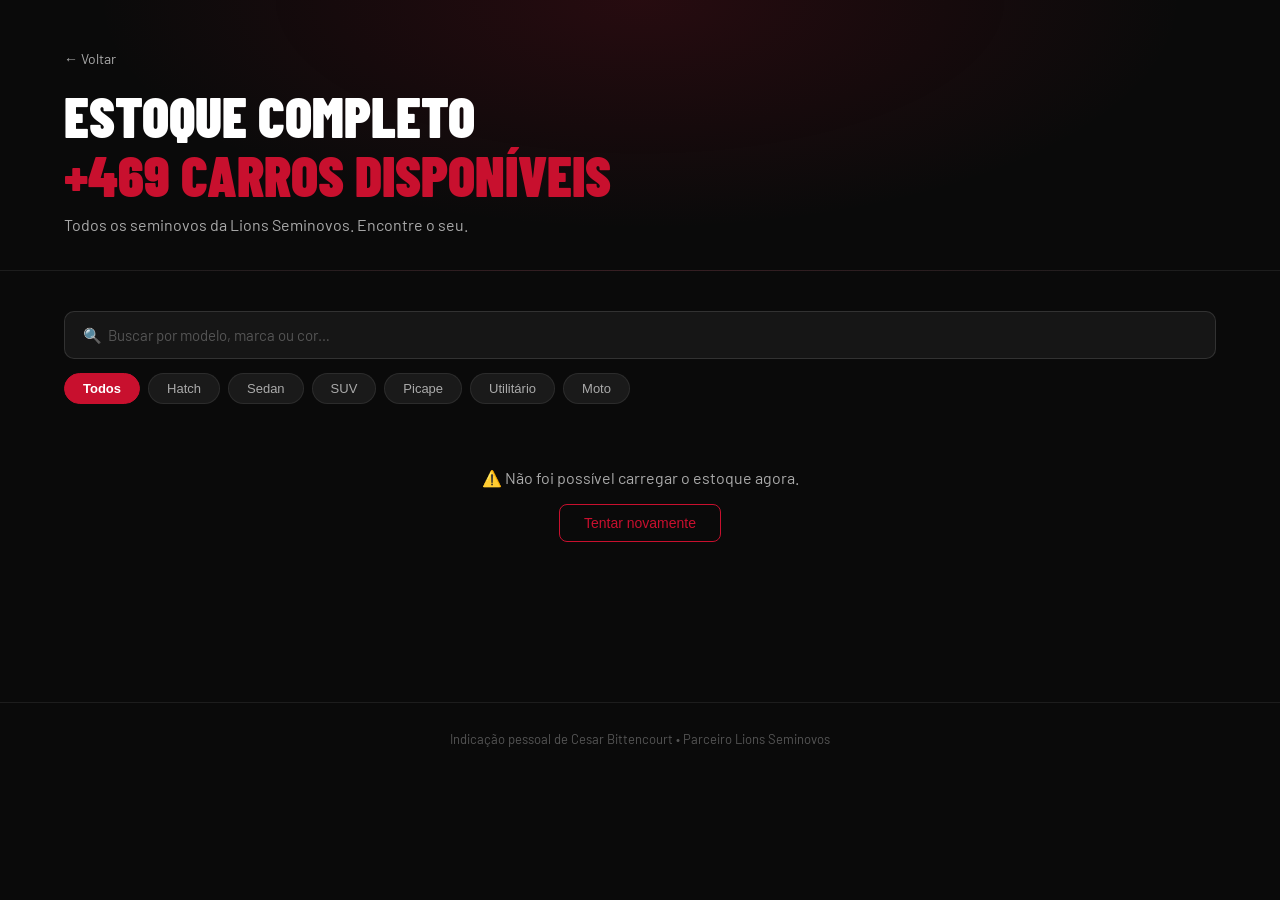
==== estoque.html @ a003dbd6 "Trocar Pixel Meta novo ID" ====
<!DOCTYPE html>
<html lang="pt-BR">
<head>
  <meta charset="UTF-8" />
  <meta name="viewport" content="width=device-width, initial-scale=1.0" />
  <title>Estoque Completo — Indicação do Cesar Bittencourt</title>
  <link rel="stylesheet" href="style.css" />
  <!-- Meta Pixel -->
  <script>
  !function(f,b,e,v,n,t,s){if(f.fbq)return;n=f.fbq=function(){n.callMethod?
  n.callMethod.apply(n,arguments):n.queue.push(arguments)};if(!f._fbq)f._fbq=n;
  n.push=n;n.loaded=!0;n.version='2.0';n.queue=[];t=b.createElement(e);t.async=!0;
  t.src=v;s=b.getElementsByTagName(e)[0];s.parentNode.insertBefore(t,s)}(window,
  document,'script','https://connect.facebook.net/en_US/fbevents.js');
  fbq('init','220842857935869');
  fbq('track','PageView');
  </script>
  <noscript><img height="1" width="1" style="display:none" src="https://www.facebook.com/tr?id=220842857935869&ev=PageView&noscript=1"/></noscript>
  <!-- Google Analytics -->
  <script async src="https://www.googletagmanager.com/gtag/js?id=G-1HCX6DXXSW"></script>
  <script>
    window.dataLayer = window.dataLayer || [];
    function gtag(){dataLayer.push(arguments);}
    gtag('js', new Date());
    gtag('config', 'G-1HCX6DXXSW');
  </script>
</head>
<body>

  <!-- HEADER DA PÁGINA DE ESTOQUE -->
  <section class="estoque-page-hero">
    <div class="container">
      <a href="index.html" class="btn-voltar-home">← Voltar</a>
      <h1 class="estoque-page-titulo">Estoque completo<br/><em>+469 carros disponíveis</em></h1>
      <p class="estoque-page-sub">Todos os seminovos da Lions Seminovos. Encontre o seu.</p>
    </div>
  </section>

  <!-- FILTROS + GRID -->
  <section class="estoque-page-section">
    <div class="container">

      <!-- Busca e filtros -->
      <div class="estoque-filtros-bar">
        <input type="text" id="buscaInput" class="busca-input" placeholder="🔍  Buscar por modelo, marca ou cor…" />
        <div class="filtros-chips" id="filtrosChips">
          <button class="chip ativo" data-filtro="todos">Todos</button>
          <button class="chip" data-filtro="Hatch">Hatch</button>
          <button class="chip" data-filtro="Sedan">Sedan</button>
          <button class="chip" data-filtro="SUV">SUV</button>
          <button class="chip" data-filtro="Picape">Picape</button>
          <button class="chip" data-filtro="Utilitario">Utilitário</button>
          <button class="chip" data-filtro="Moto">Moto</button>
        </div>
      </div>

      <!-- Contador -->
      <p class="estoque-contador" id="estoqueContador"></p>

      <!-- Loading -->
      <div class="loading-estado" id="loadingEstado">
        <div class="spinner-grande"></div>
        <p>Carregando estoque…</p>
      </div>

      <!-- Erro -->
      <div class="erro-estado" id="erroEstado" style="display:none;">
        <p>⚠️ Não foi possível carregar o estoque agora.</p>
        <button class="btn-tentar" onclick="carregarPagina(1)">Tentar novamente</button>
      </div>

      <!-- Grid -->
      <div class="estoque-page-grid" id="estoqueGrid"></div>

      <!-- Paginação -->
      <div class="paginacao" id="paginacao"></div>

    </div>
  </section>

  <!-- POPUP DO CARRO -->
  <div class="popup-overlay" id="popupOverlay">
    <div class="popup-box">
      <button class="popup-fechar" id="popupFechar">✕</button>
      <div class="popup-carro-info" id="popupCarroInfo"></div>
      <h3 class="popup-titulo">Me passa seus dados</h3>
      <p class="popup-subtitulo">O time da Lions entra em contato pelo WhatsApp.</p>
      <div class="msg-erro" id="popupErro" style="display:none;"></div>
      <div class="form-group">
        <label for="popupNome">Seu nome</label>
        <input type="text" id="popupNome" placeholder="Nome completo" />
      </div>
      <div class="form-group">
        <label for="popupWpp">Seu WhatsApp</label>
        <input type="tel" id="popupWpp" placeholder="(00) 00000-0000" maxlength="15" />
      </div>
      <div class="form-group">
        <label for="popupEmail">Seu e-mail</label>
        <input type="email" id="popupEmail" placeholder="seu@email.com" />
      </div>
      <div class="form-group">
        <label for="popupLoja">Loja mais próxima</label>
        <select id="popupLoja" class="form-select">
          <option value="">Selecione a loja…</option>
          <option>Lions Seminovos Nova Iguaçu</option>
          <option>Lions Seminovos Duque de Caxias</option>
          <option>Lions Seminovos Intendente Magalhães</option>
          <option>Lions Seminovos Niterói</option>
          <option>Lions Seminovos Barra Mansa</option>
          <option>Lions Seminovos Campo Grande</option>
          <option>Lions Seminovos Nova Iguaçu - Dutra</option>
          <option>Lions Seminovos Vila Prudente</option>
          <option>Lions Seminovos Osasco</option>
          <option>Lions Seminovos Santo Amaro</option>
          <option>Lions Seminovos São Bernardo do Campo</option>
          <option>Lions Seminovos São Miguel</option>
          <option>Lions Seminovos Mogi das Cruzes</option>
          <option>Lions Seminovos Limeira</option>
          <option>Lions Seminovos Piracicaba</option>
          <option>Lions Seminovos Campinas</option>
          <option>Lions Seminovos Indaiatuba</option>
          <option>Lions Seminovos Madureira</option>
        </select>
      </div>
      <button class="btn-submit" id="popupEnviar" type="button">
        <span class="btn-text">Quero este carro</span>
        <div class="spinner"></div>
      </button>
    </div>
  </div>

  <footer class="rodape">
    <p>Indicação pessoal de Cesar Bittencourt • Parceiro Lions Seminovos</p>
  </footer>

  <script src="env.js"></script>
  <script src="estoque.js"></script>
</body>
</html>
---- style.css ----
@import url('https://fonts.googleapis.com/css2?family=Barlow+Condensed:wght@400;600;700;900&family=Barlow:wght@400;500;600&display=swap');

:root {
  --vermelho: #C8102E;
  --vermelho-escuro: #9B0D22;
  --preto: #0A0A0A;
  --preto-medio: #141414;
  --preto-card: #1A1A1A;
  --branco: #FFFFFF;
  --cinza: #AAAAAA;
  --borda: rgba(255,255,255,0.08);
}

*,*::before,*::after{box-sizing:border-box;margin:0;padding:0}
html{scroll-behavior:smooth}
body{font-family:'Barlow',sans-serif;background:var(--preto);color:var(--branco);overflow-x:hidden}
a{text-decoration:none;color:inherit}
.container{max-width:1200px;margin:0 auto;padding:0 24px}
.secao-titulo{font-family:'Barlow Condensed',sans-serif;font-size:clamp(28px,4vw,42px);font-weight:900;text-transform:uppercase;margin-bottom:12px}

/* HERO */
.hero{min-height:70vh;display:flex;align-items:center;justify-content:center;text-align:center;padding:80px 24px;background:radial-gradient(ellipse at 50% 0%,rgba(200,16,46,0.2) 0%,transparent 60%),var(--preto);border-bottom:1px solid var(--borda);position:relative}
.hero-logo{position:absolute;top:28px;left:32px;height:80px;width:auto;opacity:.95}
.hero-inner{max-width:760px}
.hero-titulo{font-family:'Barlow Condensed',sans-serif;font-size:clamp(36px,6vw,68px);font-weight:900;text-transform:uppercase;line-height:1.05;margin-bottom:20px}
.hero-titulo span{color:var(--vermelho);display:block}
.hero-subtitulo{font-size:18px;color:var(--cinza);line-height:1.7;max-width:580px;margin:0 auto 36px}
.btn-hero{display:inline-block;background:var(--vermelho);color:var(--branco);padding:16px 40px;border-radius:10px;font-family:'Barlow Condensed',sans-serif;font-size:20px;font-weight:700;text-transform:uppercase;letter-spacing:.06em;transition:background .2s,transform .15s,box-shadow .2s}
.btn-hero:hover{background:var(--vermelho-escuro);transform:translateY(-2px);box-shadow:0 8px 24px rgba(200,16,46,.4)}

/* CRIATIVOS BASE */
.criativo{display:flex;min-height:480px;max-height:560px;position:relative;overflow:hidden}
.c-foto{flex:1;position:relative;overflow:hidden;min-height:360px;max-height:560px}
.c-foto img{width:100%;height:100%;object-fit:cover;display:block;transition:transform .6s}
.c-foto img.img-contain{object-fit:contain;background:#000}
.criativo:hover .c-foto img{transform:scale(1.04)}
.c-foto-esq{order:1}.c-foto-dir{order:2}
.c-foto-dupla{display:flex;flex-direction:column}
.c-foto-dupla .foto-top,.c-foto-dupla .foto-bottom{flex:1;overflow:hidden}
.c-foto-dupla .foto-top img,.c-foto-dupla .foto-bottom img{width:100%;height:100%;object-fit:cover;display:block}
.foto-overlay-dark{position:absolute;inset:0;background:linear-gradient(90deg,transparent 40%,rgba(0,0,0,.5) 100%)}
.foto-overlay-strong{position:absolute;inset:0;background:rgba(0,0,0,.62)}
.c-texto{flex:1;display:flex;flex-direction:column;justify-content:center;padding:56px 64px}
.c-texto-esq{order:1}.c-texto-dir{order:2}
.c-bg-vermelho{background:linear-gradient(135deg,#8B0000,var(--vermelho-escuro),#C8102E)}
.c-bg-escuro{background:linear-gradient(135deg,#0f0f0f,#1e1e1e)}
.c-bg-azul{background:linear-gradient(135deg,#0d1b2a,#1b2838,#0f3460)}
.c-bg-laranja{background:linear-gradient(135deg,#1a0800,#3d1a00,#7a3800)}

/* ELEMENTOS CRIATIVOS */
.cri-label{display:inline-block;font-size:12px;font-weight:700;letter-spacing:.08em;text-transform:uppercase;opacity:.8;margin-bottom:16px}
.cri-headline{font-family:'Barlow Condensed',sans-serif;font-size:clamp(32px,4vw,52px);font-weight:900;text-transform:uppercase;line-height:1.05;margin-bottom:18px}
.cri-headline em{font-style:normal;color:rgba(255,255,255,.85);text-shadow:0 0 30px rgba(255,255,255,.3)}
.c-bg-vermelho .cri-headline em{color:#FFD700}
.c-bg-azul .cri-headline em{color:#64DFDF}
.em-vermelho{color:var(--vermelho)!important;text-shadow:none!important}
.c-bg-laranja .cri-headline em{color:#FFB347}
.cri-center{text-align:center}
.cri-sub{font-size:16px;line-height:1.65;opacity:.82;margin-bottom:24px;max-width:100%}
.cri-selo{font-size:18px;line-height:1.5;background:rgba(255,255,255,.08);border:1px solid rgba(255,255,255,.18);border-radius:10px;padding:14px 18px;margin-bottom:20px;display:inline-block}
.cri-selo-sub{font-size:14px;font-weight:400;opacity:.85;display:inline-block;margin-top:4px}
.cri-selo strong{color:#FFD166}
.move-brasil-destaque{font-size:1.3em;color:#FFD166;text-transform:uppercase}
.cri-sub-destaque{font-size:clamp(18px,2.2vw,24px);font-weight:700;line-height:1.5;color:var(--branco);opacity:1;margin-bottom:28px;max-width:600px}
.cri-btn{display:inline-block;background:var(--branco);color:var(--preto);padding:13px 28px;border-radius:8px;font-family:'Barlow Condensed',sans-serif;font-size:17px;font-weight:700;text-transform:uppercase;letter-spacing:.05em;margin-bottom:12px;transition:opacity .2s,transform .15s;align-self:stretch;text-align:center}
.cri-btn:hover{opacity:.9;transform:translateY(-1px)}
.cri-btn-outline{background:transparent;color:var(--branco);border:2px solid var(--branco)}
.cri-btn-white{background:var(--branco);color:var(--preto)}
.cri-legal{font-size:11px;opacity:.5;margin-top:4px}
.cri-checks{display:flex;flex-direction:column;gap:8px;margin-bottom:20px;font-size:14px;font-weight:500}
.cri-checks-grande{font-size:22px;font-weight:700;gap:12px}

/* LOGOS APPS */
.c3-apps{display:flex;flex-wrap:wrap;justify-content:center;gap:12px;margin-bottom:32px}
.app-logo-item{background:rgba(255,255,255,.12);border:1px solid rgba(255,255,255,.2);border-radius:12px;padding:10px 18px;display:flex;align-items:center;justify-content:center;backdrop-filter:blur(4px)}
.app-logo-item img{height:38px;width:auto;object-fit:contain;display:block}

/* C3/C7/C8 full */
.c3-full{display:flex;min-height:560px;position:relative;align-items:center;justify-content:center;overflow:hidden}
.c3-bg{position:absolute;inset:0}
.c3-bg img{width:100%;height:100%;object-fit:cover}
.c3-conteudo{position:relative;z-index:1;display:flex;flex-direction:column;align-items:center;padding:64px 40px;text-align:center;max-width:900px;margin:0 auto}
.c3-conteudo .cri-btn{align-self:center;margin-top:8px}
.c7-full{display:flex;min-height:500px;position:relative;align-items:center;justify-content:center;overflow:hidden;background:linear-gradient(135deg,#0a0a0a,#1a0005,#0a0a0a)}
.c7-numero-bg{position:absolute;font-family:'Barlow Condensed',sans-serif;font-size:clamp(180px,25vw,320px);font-weight:900;color:var(--vermelho);opacity:.08;user-select:none;line-height:1;pointer-events:none}
.c7-conteudo{position:relative;z-index:1;display:flex;flex-direction:column;align-items:center;padding:64px 40px;text-align:center;max-width:700px}
.c7-conteudo .cri-headline em{color:var(--vermelho);text-shadow:none}
.c7-conteudo .cri-btn{align-self:center;background:var(--vermelho);color:var(--branco);margin-top:8px}
.c8-full{display:flex;min-height:560px;position:relative;align-items:center;justify-content:center;overflow:hidden}
.c8-bg{position:absolute;inset:0}
.c8-bg img{width:100%;height:100%;object-fit:cover}
.c8-conteudo{position:relative;z-index:1;display:flex;flex-direction:column;align-items:center;padding:64px 40px;text-align:center;max-width:800px;margin:0 auto}
.c8-conteudo .cri-btn{align-self:center;margin-top:8px}
.c8-conteudo .cri-headline em{color:#FFD700;text-shadow:0 0 40px rgba(255,215,0,.4)}
.c6-opcoes{display:flex;gap:16px;margin-bottom:24px;flex-wrap:wrap}
.c6-op{background:rgba(255,255,255,.1);border:1px solid rgba(255,255,255,.15);border-radius:10px;padding:14px 20px;display:flex;flex-direction:column;gap:4px;min-width:110px}
.c6-op strong{font-size:14px;font-weight:700}
.c6-op span{font-size:13px;opacity:.7}

/* ══ CARROSSEL PREVIEW ══ */
.preview-section{padding:72px 0 60px;background:var(--preto-medio);border-top:1px solid var(--borda)}
.preview-header{display:flex;align-items:center;justify-content:space-between;padding:0 40px;margin-bottom:36px;gap:24px}
.preview-label{font-size:12px;font-weight:700;text-transform:uppercase;letter-spacing:.08em;color:var(--vermelho);margin-bottom:8px}
.preview-titulo{font-family:'Barlow Condensed',sans-serif;font-size:clamp(28px,4vw,46px);font-weight:900;text-transform:uppercase;line-height:1.05}
.preview-titulo em{font-style:normal;color:var(--vermelho)}
.btn-estoque-completo{display:inline-block;background:var(--vermelho);color:var(--branco);padding:16px 36px;border-radius:10px;font-family:'Barlow Condensed',sans-serif;font-size:20px;font-weight:700;text-transform:uppercase;letter-spacing:.05em;white-space:nowrap;transition:background .2s,transform .15s,box-shadow .2s;flex-shrink:0}
.btn-estoque-completo:hover{background:var(--vermelho-escuro);transform:translateY(-2px);box-shadow:0 8px 24px rgba(200,16,46,.4)}
.btn-estoque-full{width:calc(100% - 80px);margin:0 40px;text-align:center;display:block}
.preview-cta-mobile{display:none;margin-top:28px}
.carrossel-wrapper{position:relative;overflow:hidden;padding:0 60px}
.carrossel-track{display:flex;gap:16px;transition:transform .4s ease;will-change:transform}
.carrossel-prev,.carrossel-next{position:absolute;top:50%;transform:translateY(-50%);background:var(--preto-card);border:1px solid var(--borda);border-radius:50%;width:40px;height:40px;color:var(--branco);font-size:22px;cursor:pointer;z-index:2;display:flex;align-items:center;justify-content:center;transition:background .2s,border-color .2s}
.carrossel-prev{left:12px}.carrossel-next{right:12px}
.carrossel-prev:hover,.carrossel-next:hover{background:var(--vermelho);border-color:var(--vermelho)}
.mini-card{background:var(--preto-card);border:1px solid var(--borda);border-radius:12px;overflow:hidden;min-width:220px;max-width:220px;flex-shrink:0;transition:transform .2s,border-color .2s}
.mini-card:hover{transform:translateY(-3px);border-color:rgba(200,16,46,.35)}
.mini-foto{height:140px;overflow:hidden;background:#111}
.mini-foto img{width:100%;height:100%;object-fit:cover;transition:transform .4s}
.mini-card:hover .mini-foto img{transform:scale(1.05)}
.mini-info{padding:12px}
.mini-marca{font-size:11px;font-weight:700;text-transform:uppercase;letter-spacing:.06em;color:var(--cinza);margin-bottom:2px}
.mini-modelo{font-family:'Barlow Condensed',sans-serif;font-size:16px;font-weight:700;text-transform:uppercase;margin-bottom:8px;line-height:1.2}
.mini-detalhes{display:flex;gap:10px;font-size:12px;color:var(--cinza);margin-bottom:12px;flex-wrap:wrap}
.mini-btn{display:block;width:100%;background:var(--vermelho);color:var(--branco);border:none;border-radius:6px;padding:9px;font-family:'Barlow Condensed',sans-serif;font-size:14px;font-weight:700;text-transform:uppercase;cursor:pointer;transition:background .2s}
.mini-btn:hover{background:var(--vermelho-escuro)}

/* ══ PÁGINA DE ESTOQUE ══ */
.estoque-page-hero{padding:48px 0 36px;background:radial-gradient(ellipse at 50% 0%,rgba(200,16,46,.15) 0%,transparent 60%),var(--preto);border-bottom:1px solid var(--borda)}
.btn-voltar-home{display:inline-block;font-size:14px;color:var(--cinza);margin-bottom:20px;transition:color .2s}
.btn-voltar-home:hover{color:var(--branco)}
.estoque-page-titulo{font-family:'Barlow Condensed',sans-serif;font-size:clamp(32px,5vw,56px);font-weight:900;text-transform:uppercase;line-height:1.05;margin-bottom:10px}
.estoque-page-titulo em{font-style:normal;color:var(--vermelho)}
.estoque-page-sub{font-size:16px;color:var(--cinza)}
.estoque-page-section{padding:40px 0 80px}
.estoque-filtros-bar{margin-bottom:24px;display:flex;flex-direction:column;gap:14px}
.busca-input{width:100%;background:rgba(255,255,255,.05);border:1px solid rgba(255,255,255,.12);border-radius:10px;padding:14px 18px;font-family:'Barlow',sans-serif;font-size:15px;color:var(--branco);outline:none;transition:border-color .2s}
.busca-input:focus{border-color:var(--vermelho)}
.busca-input::placeholder{color:#555}
.filtros-chips{display:flex;flex-wrap:wrap;gap:8px}
.chip{background:var(--preto-card);border:1px solid var(--borda);border-radius:100px;padding:7px 18px;font-size:13px;font-weight:500;color:var(--cinza);cursor:pointer;transition:all .2s}
.chip:hover{border-color:var(--vermelho);color:var(--branco)}
.chip.ativo{background:var(--vermelho);border-color:var(--vermelho);color:var(--branco);font-weight:600}
.estoque-contador{font-size:14px;color:var(--cinza);margin-bottom:24px}
.estoque-page-grid{display:grid;grid-template-columns:repeat(auto-fill,minmax(240px,1fr));gap:20px}
.sem-resultados-txt{text-align:center;padding:60px;color:var(--cinza)}
.ep-card{background:var(--preto-card);border:1px solid var(--borda);border-radius:14px;overflow:hidden;transition:transform .2s,border-color .2s}
.ep-card:hover{transform:translateY(-4px);border-color:rgba(200,16,46,.3)}
.ep-foto{height:170px;overflow:hidden;background:#111}
.ep-foto img{width:100%;height:100%;object-fit:cover;transition:transform .4s}
.ep-card:hover .ep-foto img{transform:scale(1.04)}
.ep-info{padding:16px}
.ep-marca{font-size:11px;font-weight:700;text-transform:uppercase;letter-spacing:.06em;color:var(--cinza);margin-bottom:2px}
.ep-modelo{font-family:'Barlow Condensed',sans-serif;font-size:18px;font-weight:700;text-transform:uppercase;margin-bottom:10px;line-height:1.2}
.ep-detalhes{display:flex;flex-wrap:wrap;gap:8px;font-size:12px;color:var(--cinza);margin-bottom:14px}
.paginacao{display:flex;justify-content:center;gap:6px;margin-top:40px;flex-wrap:wrap}
.pag-btn{background:var(--preto-card);border:1px solid var(--borda);border-radius:8px;padding:8px 14px;font-size:14px;color:var(--cinza);cursor:pointer;transition:all .2s;min-width:38px}
.pag-btn:hover:not(.desabilitado){border-color:var(--vermelho);color:var(--branco)}
.pag-btn.ativo{background:var(--vermelho);border-color:var(--vermelho);color:var(--branco);font-weight:700}
.pag-btn.desabilitado{opacity:.3;cursor:default}

/* LOADING / ERRO */
.loading-estado{display:flex;flex-direction:column;align-items:center;gap:16px;padding:60px 0;color:var(--cinza);font-size:15px}
.spinner-grande{width:40px;height:40px;border:3px solid rgba(255,255,255,.1);border-top-color:var(--vermelho);border-radius:50%;animation:spin .8s linear infinite}
.erro-estado{text-align:center;padding:40px;color:var(--cinza)}
.btn-tentar{margin-top:16px;background:transparent;border:1px solid var(--vermelho);color:var(--vermelho);padding:10px 24px;border-radius:8px;cursor:pointer;font-size:14px}
.btn-carro{display:block;text-align:center;background:var(--vermelho);border:none;color:var(--branco);border-radius:8px;padding:13px;font-family:'Barlow Condensed',sans-serif;font-size:16px;font-weight:700;text-transform:uppercase;letter-spacing:.04em;cursor:pointer;transition:background .2s;width:100%}
.btn-carro:hover{background:var(--vermelho-escuro)}

/* FORMULÁRIO */
.form-section{padding:80px 0;background:var(--preto-medio);border-top:1px solid var(--borda)}
.form-wrapper{display:grid;grid-template-columns:1fr 1fr;gap:60px;align-items:center}
.form-titulo{font-family:'Barlow Condensed',sans-serif;font-size:clamp(26px,3.5vw,42px);font-weight:900;text-transform:uppercase;line-height:1.1;margin-bottom:16px}
.form-titulo em{font-style:normal;color:var(--vermelho)}
.form-subtitulo{font-size:16px;color:var(--cinza);line-height:1.6;margin-bottom:24px}
.form-transparencia{font-size:14px;color:var(--cinza);line-height:1.6;margin-bottom:24px;padding:12px 16px;border:1px solid var(--borda);border-radius:8px;opacity:.8}
.form-beneficios{list-style:none;display:flex;flex-direction:column;gap:10px;font-size:15px;color:#CCC}
.form-beneficios-grande{font-size:20px;font-weight:700;color:var(--branco)}
.form-card{background:var(--preto-card);border:1px solid var(--borda);border-radius:20px;padding:36px 32px;position:relative;overflow:hidden}
.form-card::before{content:'';position:absolute;top:0;left:0;right:0;height:3px;background:linear-gradient(90deg,var(--vermelho-escuro),var(--vermelho))}
.form-group{margin-bottom:18px}
.form-group label{display:block;font-size:12px;font-weight:600;text-transform:uppercase;letter-spacing:.07em;color:#999;margin-bottom:8px}
.form-group input{width:100%;background:rgba(255,255,255,.05);border:1px solid rgba(255,255,255,.1);border-radius:10px;padding:14px 16px;font-family:'Barlow',sans-serif;font-size:15px;color:var(--branco);outline:none;transition:border-color .2s,box-shadow .2s}
.form-group input::placeholder{color:#444}
.form-group input:focus{border-color:var(--vermelho);box-shadow:0 0 0 3px rgba(200,16,46,.15)}
.form-select{width:100%;background:rgba(255,255,255,.05);border:1px solid rgba(255,255,255,.1);border-radius:10px;padding:14px 16px;font-family:'Barlow',sans-serif;font-size:15px;color:var(--branco);outline:none;transition:border-color .2s,box-shadow .2s;appearance:none;cursor:pointer}
.form-select:focus{border-color:var(--vermelho);box-shadow:0 0 0 3px rgba(200,16,46,.15)}
.form-select option{background:var(--preto-card);color:var(--branco)}
.btn-submit{width:100%;background:var(--vermelho);color:var(--branco);border:none;border-radius:10px;padding:16px;font-family:'Barlow Condensed',sans-serif;font-size:18px;font-weight:700;text-transform:uppercase;letter-spacing:.05em;cursor:pointer;margin-top:4px;transition:background .2s,transform .15s}
.btn-submit:hover{background:var(--vermelho-escuro);transform:translateY(-1px)}
.btn-submit.loading{pointer-events:none;opacity:.8}
.btn-submit .spinner{display:none;width:18px;height:18px;border:2px solid rgba(255,255,255,.3);border-top-color:white;border-radius:50%;animation:spin .7s linear infinite;margin:0 auto}
.btn-submit.loading .spinner{display:block}
.btn-submit.loading .btn-text{display:none}
.form-seguranca{text-align:center;font-size:12px;color:#666;margin-top:14px}
.msg-erro{background:rgba(200,16,46,.1);border:1px solid rgba(200,16,46,.3);border-radius:8px;padding:12px;font-size:13px;color:#FF6B6B;margin-bottom:16px;text-align:center}

/* CARD CESAR FINAL */
.cesar-final{padding:72px 24px;background:var(--preto);border-top:1px solid var(--borda);display:flex;justify-content:center}
.cesar-final-inner{display:flex;align-items:center;gap:48px;max-width:1100px;width:100%}
.cesar-final-card{flex:1}
.cesar-favicon-wrapper{display:flex;align-items:center;justify-content:center;flex-shrink:0}
.cesar-favicon{width:180px;height:180px;object-fit:contain;border-radius:32px}
.cesar-final-card{display:flex;align-items:center;gap:48px;background:linear-gradient(135deg,#1a0005,#0f0f0f);border:1px solid rgba(200,16,46,.25);border-radius:24px;padding:48px 56px;max-width:900px;width:100%;position:relative;overflow:hidden}
.cesar-final-card::before{content:'';position:absolute;top:0;left:0;right:0;height:4px;background:linear-gradient(90deg,var(--vermelho-escuro),var(--vermelho))}
.cesar-foto-wrapper{width:160px;height:160px;border-radius:50%;border:4px solid var(--vermelho);overflow:hidden;flex-shrink:0;box-shadow:0 0 0 8px rgba(200,16,46,.12)}
.cesar-foto{width:100%;height:100%;object-fit:cover}
.cesar-final-texto{text-align:left}
.cesar-label{font-size:13px;text-transform:uppercase;letter-spacing:.1em;color:var(--vermelho);display:block;margin-bottom:10px;font-weight:700}
.cesar-nome{font-family:'Barlow Condensed',sans-serif;font-size:clamp(36px,4vw,52px);font-weight:900;text-transform:uppercase;display:block;line-height:1;margin-bottom:8px}
.cesar-parceiro{font-size:15px;color:var(--cinza);display:block;margin-bottom:20px}
.cesar-frase{font-size:18px;line-height:1.6;color:#ddd;max-width:480px;border-left:3px solid var(--vermelho);padding-left:18px;font-style:italic}

/* RODAPÉ */
.rodape{text-align:center;padding:28px 24px;font-size:13px;color:#555;border-top:1px solid var(--borda)}
.seo-texto{font-size:11px;color:#333;line-height:1.6;margin-top:20px;padding:0 24px;max-width:1200px;margin-left:auto;margin-right:auto;text-align:justify;opacity:.5}

/* OBRIGADO */
.obrigado-page{min-height:100vh;display:flex;flex-direction:column;align-items:center;justify-content:center;padding:60px 24px;text-align:center;background:radial-gradient(ellipse at 50% 30%,rgba(200,16,46,.12) 0%,transparent 60%),var(--preto)}
.obrigado-logo{margin-bottom:32px}
.obrigado-logo img{height:80px;width:auto;object-fit:contain;border-radius:12px}
.obrigado-icone{width:64px;height:64px;background:rgba(200,16,46,.15);border:2px solid var(--vermelho);border-radius:50%;display:flex;align-items:center;justify-content:center;font-size:28px;margin:0 auto 24px}
.obrigado-titulo{font-family:'Barlow Condensed',sans-serif;font-size:clamp(32px,5vw,52px);font-weight:900;text-transform:uppercase;margin-bottom:16px}
.obrigado-titulo span{color:var(--vermelho)}
.obrigado-texto{font-size:17px;color:#BBB;max-width:480px;line-height:1.6;margin-bottom:48px}
.consultor-card{background:var(--preto-card);border:1px solid var(--borda);border-radius:20px;padding:36px 40px;max-width:400px;width:100%;position:relative;overflow:hidden;margin-bottom:32px}
.consultor-card::before{content:'';position:absolute;top:0;left:0;right:0;height:3px;background:linear-gradient(90deg,var(--vermelho-escuro),var(--vermelho))}
.consultor-img-wrapper{width:110px;height:110px;border-radius:50%;border:3px solid var(--vermelho);overflow:hidden;margin:0 auto 20px;box-shadow:0 0 0 6px rgba(200,16,46,.15)}
.consultor-img-wrapper img{width:100%;height:100%;object-fit:cover}
.consultor-aviso-titulo{font-family:'Barlow Condensed',sans-serif;font-size:18px;font-weight:700;text-transform:uppercase;margin-bottom:10px}
.consultor-aviso-texto{font-size:14px;color:var(--cinza);line-height:1.5}
.consultor-aviso-texto strong{color:var(--vermelho)}
.btn-voltar{display:inline-block;border:1px solid var(--borda);border-radius:8px;padding:12px 28px;font-size:14px;color:var(--cinza);transition:border-color .2s,color .2s}
.btn-voltar:hover{border-color:var(--vermelho);color:var(--branco)}

/* POPUP */
.popup-overlay{display:none;position:fixed;inset:0;background:rgba(0,0,0,.85);z-index:1000;align-items:center;justify-content:center;padding:24px;backdrop-filter:blur(4px);overflow-y:auto}
.popup-overlay.ativo{display:flex}
.popup-box{background:var(--preto-card);border:1px solid var(--borda);border-radius:20px;padding:36px 32px;width:100%;max-width:440px;position:relative;overflow:hidden;margin:auto}
.popup-box::before{content:'';position:absolute;top:0;left:0;right:0;height:3px;background:linear-gradient(90deg,var(--vermelho-escuro),var(--vermelho))}
.popup-fechar{position:absolute;top:16px;right:16px;background:rgba(255,255,255,.08);border:none;border-radius:50%;width:32px;height:32px;color:var(--branco);font-size:14px;cursor:pointer;transition:background .2s}
.popup-fechar:hover{background:rgba(255,255,255,.15)}
.popup-carro-info{background:rgba(200,16,46,.08);border:1px solid rgba(200,16,46,.2);border-radius:10px;padding:14px 16px;margin-bottom:20px;font-family:'Barlow Condensed',sans-serif;font-size:15px}
.popup-carro-info strong{color:var(--vermelho);font-size:18px;display:block;margin-bottom:4px}
.popup-titulo{font-family:'Barlow Condensed',sans-serif;font-size:22px;font-weight:700;text-transform:uppercase;margin-bottom:6px}
.popup-subtitulo{font-size:13px;color:var(--cinza);margin-bottom:24px}

@keyframes spin{to{transform:rotate(360deg)}}

@media(max-width:768px){
  .hero-logo{height:36px;top:16px;left:16px}
  .criativo{flex-direction:column!important;min-height:auto;max-height:none!important}
  .c-foto{min-height:260px;max-height:320px;order:1!important}
  .c-texto{order:2!important;padding:40px 28px}
  .c-foto-dupla{flex-direction:row}
  .c3-full,.c7-full,.c8-full{min-height:500px}
  .c3-conteudo,.c7-conteudo,.c8-conteudo{padding:48px 24px}
  .cri-headline{font-size:clamp(28px,7vw,42px)}
  .form-wrapper{grid-template-columns:1fr;gap:40px}
  .form-texto{text-align:center}
  .form-beneficios{align-items:center}
  .cesar-final-inner{flex-direction:column}
  .cesar-favicon{width:120px;height:120px}
  .cesar-final-card{flex-direction:column;text-align:center;padding:36px 24px;gap:24px}
  .cesar-foto-wrapper{width:120px;height:120px}
  .cesar-final-texto{text-align:center}
  .cesar-frase{border-left:none;border-top:3px solid var(--vermelho);padding-left:0;padding-top:16px;text-align:center}
  .preview-header{flex-direction:column;gap:20px;align-items:flex-start;padding:0 24px}
  .btn-estoque-completo{display:none}
  .preview-cta-mobile{display:block!important}
  .preview-cta-mobile .btn-estoque-completo{display:block!important;width:100%;text-align:center}
  .btn-estoque-full{width:calc(100% - 48px);margin:0 24px}
  .carrossel-wrapper{padding:0 48px}
  .mini-card{min-width:180px;max-width:180px}
  .estoque-page-grid{grid-template-columns:repeat(auto-fill,minmax(160px,1fr))}
  .c5{display:flex!important;flex-direction:column!important}
  .c5 .c-foto{min-height:260px;width:100%}
}
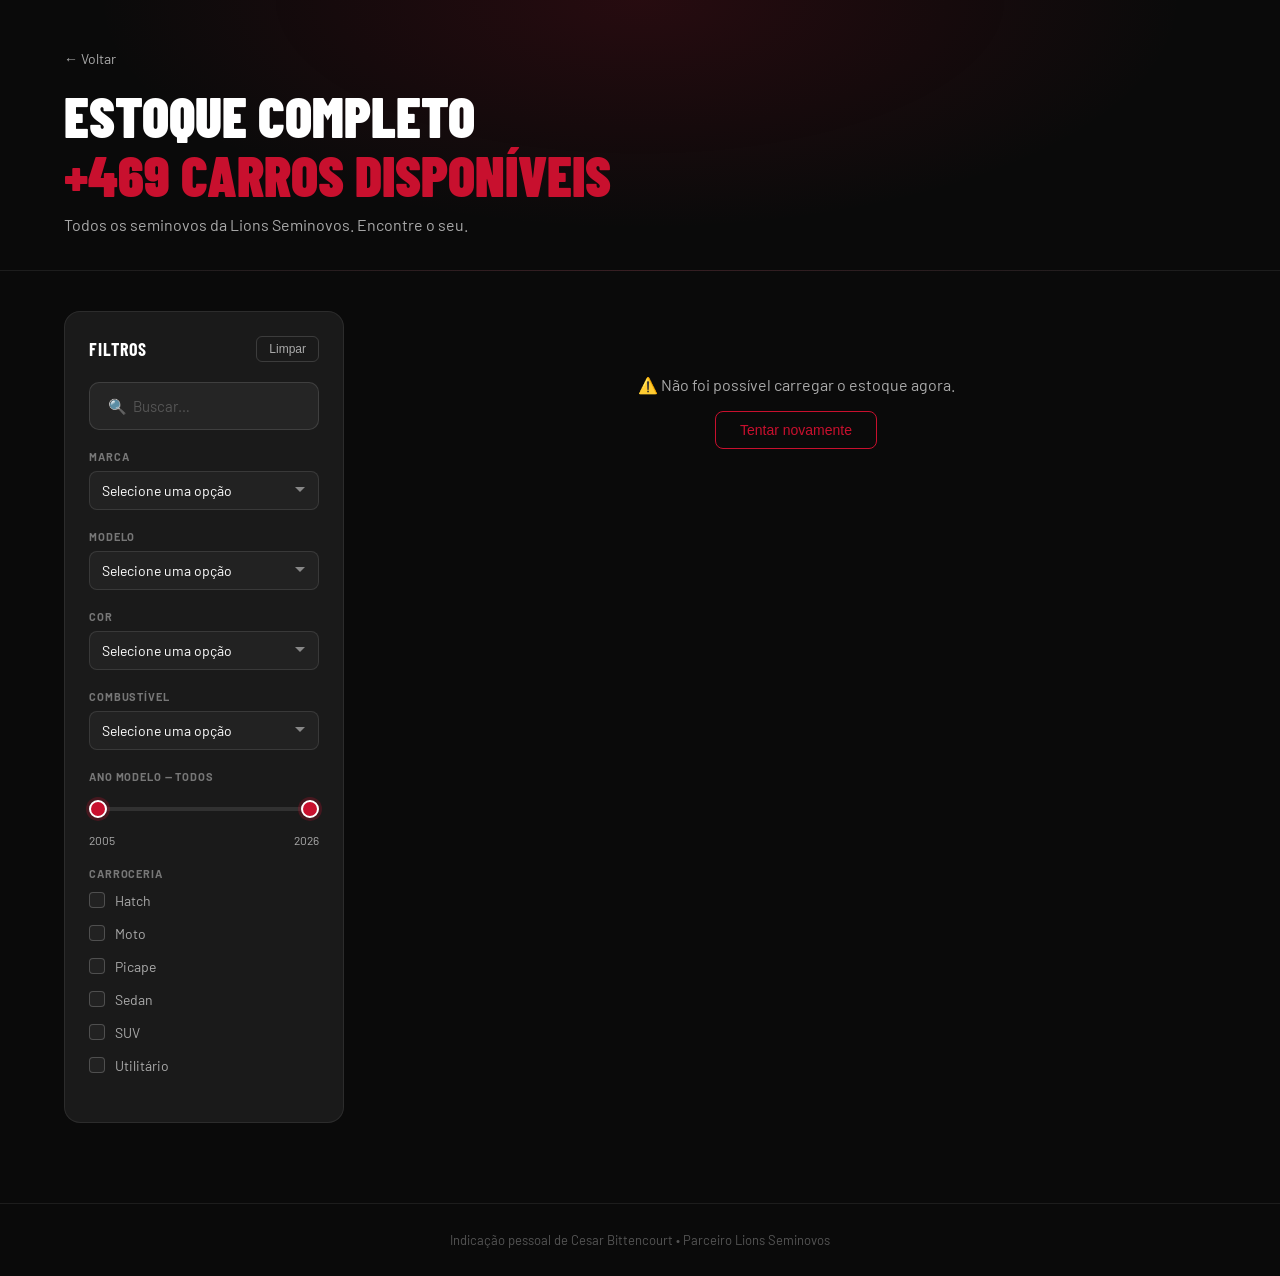
==== commit 49433f19: "Busca avançada com sidebar de filtros" ====
--- a/estoque.html
+++ b/estoque.html
@@ -12,10 +12,10 @@
   n.push=n;n.loaded=!0;n.version='2.0';n.queue=[];t=b.createElement(e);t.async=!0;
   t.src=v;s=b.getElementsByTagName(e)[0];s.parentNode.insertBefore(t,s)}(window,
   document,'script','https://connect.facebook.net/en_US/fbevents.js');
-  fbq('init','220842857935869');
+  fbq('init','874992558403611');
   fbq('track','PageView');
   </script>
-  <noscript><img height="1" width="1" style="display:none" src="https://www.facebook.com/tr?id=220842857935869&ev=PageView&noscript=1"/></noscript>
+  <noscript><img height="1" width="1" style="display:none" src="https://www.facebook.com/tr?id=874992558403611&ev=PageView&noscript=1"/></noscript>
   <!-- Google Analytics -->
   <script async src="https://www.googletagmanager.com/gtag/js?id=G-1HCX6DXXSW"></script>
   <script>
@@ -36,47 +36,118 @@
     </div>
   </section>
 
-  <!-- FILTROS + GRID -->
+  <!-- LAYOUT COM SIDEBAR -->
   <section class="estoque-page-section">
     <div class="container">
-
-      <!-- Busca e filtros -->
-      <div class="estoque-filtros-bar">
-        <input type="text" id="buscaInput" class="busca-input" placeholder="🔍  Buscar por modelo, marca ou cor…" />
-        <div class="filtros-chips" id="filtrosChips">
-          <button class="chip ativo" data-filtro="todos">Todos</button>
-          <button class="chip" data-filtro="Hatch">Hatch</button>
-          <button class="chip" data-filtro="Sedan">Sedan</button>
-          <button class="chip" data-filtro="SUV">SUV</button>
-          <button class="chip" data-filtro="Picape">Picape</button>
-          <button class="chip" data-filtro="Utilitario">Utilitário</button>
-          <button class="chip" data-filtro="Moto">Moto</button>
+      <div class="estoque-layout">
+
+        <!-- SIDEBAR DE FILTROS -->
+        <aside class="filtros-sidebar">
+          <div class="sidebar-header">
+            <span class="sidebar-titulo">Filtros</span>
+            <button class="btn-limpar-filtros" id="btnLimparFiltros">Limpar</button>
+          </div>
+
+          <!-- Busca -->
+          <div class="sidebar-grupo">
+            <input type="text" id="buscaInput" class="busca-input" placeholder="🔍  Buscar…" />
+          </div>
+
+          <!-- Marca -->
+          <div class="sidebar-grupo">
+            <label class="sidebar-label">Marca</label>
+            <select id="filtroMarca" class="sidebar-select">
+              <option value="">Selecione uma opção</option>
+            </select>
+          </div>
+
+          <!-- Modelo -->
+          <div class="sidebar-grupo">
+            <label class="sidebar-label">Modelo</label>
+            <select id="filtroModelo" class="sidebar-select">
+              <option value="">Selecione uma opção</option>
+            </select>
+          </div>
+
+          <!-- Cor -->
+          <div class="sidebar-grupo">
+            <label class="sidebar-label">Cor</label>
+            <select id="filtroCor" class="sidebar-select">
+              <option value="">Selecione uma opção</option>
+            </select>
+          </div>
+
+          <!-- Combustível -->
+          <div class="sidebar-grupo">
+            <label class="sidebar-label">Combustível</label>
+            <select id="filtroCombustivel" class="sidebar-select">
+              <option value="">Selecione uma opção</option>
+            </select>
+          </div>
+
+          <!-- Ano modelo (range slider) -->
+          <div class="sidebar-grupo">
+            <label class="sidebar-label">Ano modelo — <strong id="anoLabel">Todos</strong></label>
+            <div class="range-wrapper">
+              <input type="range" id="anoMin" class="range-slider" min="2005" max="2026" value="2005" />
+              <input type="range" id="anoMax" class="range-slider" min="2005" max="2026" value="2026" />
+              <div class="range-track">
+                <div class="range-fill" id="rangeFill"></div>
+              </div>
+            </div>
+            <div class="range-valores">
+              <span id="anoMinVal">2005</span>
+              <span id="anoMaxVal">2026</span>
+            </div>
+          </div>
+
+          <!-- Carroceria (checkboxes) -->
+          <div class="sidebar-grupo">
+            <label class="sidebar-label">Carroceria</label>
+            <div class="checkbox-lista" id="checkboxCarroceria">
+              <label class="checkbox-item"><input type="checkbox" value="Hatch" /> Hatch</label>
+              <label class="checkbox-item"><input type="checkbox" value="Moto" /> Moto</label>
+              <label class="checkbox-item"><input type="checkbox" value="Picape" /> Picape</label>
+              <label class="checkbox-item"><input type="checkbox" value="Sedan" /> Sedan</label>
+              <label class="checkbox-item"><input type="checkbox" value="SUV" /> SUV</label>
+              <label class="checkbox-item"><input type="checkbox" value="Utilitario" /> Utilitário</label>
+            </div>
+          </div>
+
+        </aside>
+
+        <!-- ÁREA PRINCIPAL -->
+        <div class="estoque-main">
+
+          <!-- Contador -->
+          <p class="estoque-contador" id="estoqueContador"></p>
+
+          <!-- Loading -->
+          <div class="loading-estado" id="loadingEstado">
+            <div class="spinner-grande"></div>
+            <p>Carregando estoque…</p>
+          </div>
+
+          <!-- Erro -->
+          <div class="erro-estado" id="erroEstado" style="display:none;">
+            <p>⚠️ Não foi possível carregar o estoque agora.</p>
+            <button class="btn-tentar" onclick="carregarPagina(1)">Tentar novamente</button>
+          </div>
+
+          <!-- Grid -->
+          <div class="estoque-page-grid" id="estoqueGrid"></div>
+
+          <!-- Paginação -->
+          <div class="paginacao" id="paginacao"></div>
+
         </div>
       </div>
-
-      <!-- Contador -->
-      <p class="estoque-contador" id="estoqueContador"></p>
-
-      <!-- Loading -->
-      <div class="loading-estado" id="loadingEstado">
-        <div class="spinner-grande"></div>
-        <p>Carregando estoque…</p>
-      </div>
-
-      <!-- Erro -->
-      <div class="erro-estado" id="erroEstado" style="display:none;">
-        <p>⚠️ Não foi possível carregar o estoque agora.</p>
-        <button class="btn-tentar" onclick="carregarPagina(1)">Tentar novamente</button>
-      </div>
-
-      <!-- Grid -->
-      <div class="estoque-page-grid" id="estoqueGrid"></div>
-
-      <!-- Paginação -->
-      <div class="paginacao" id="paginacao"></div>
-
     </div>
   </section>
+
+  <!-- Botão mobile para abrir filtros -->
+  <button class="btn-filtros-mobile" id="btnFiltrosMobile">⚙️ Filtros</button>
+  <div class="sidebar-overlay" id="sidebarOverlay"></div>
 
   <!-- POPUP DO CARRO -->
   <div class="popup-overlay" id="popupOverlay">
--- a/style.css
+++ b/style.css
@@ -246,7 +246,51 @@
 
 @keyframes spin{to{transform:rotate(360deg)}}
 
+/* ══ SIDEBAR DE FILTROS (ESTOQUE) ══ */
+.estoque-layout{display:grid;grid-template-columns:280px 1fr;gap:32px;align-items:start}
+.estoque-main{min-width:0}
+
+.filtros-sidebar{background:var(--preto-card);border:1px solid var(--borda);border-radius:16px;padding:24px;position:sticky;top:24px}
+.sidebar-header{display:flex;align-items:center;justify-content:space-between;margin-bottom:20px}
+.sidebar-titulo{font-family:'Barlow Condensed',sans-serif;font-size:18px;font-weight:700;text-transform:uppercase;letter-spacing:.05em}
+.btn-limpar-filtros{background:transparent;border:1px solid rgba(255,255,255,.15);border-radius:6px;color:var(--cinza);font-size:12px;padding:5px 12px;cursor:pointer;transition:all .2s}
+.btn-limpar-filtros:hover{border-color:var(--vermelho);color:var(--vermelho)}
+
+.sidebar-grupo{margin-bottom:20px}
+.sidebar-label{display:block;font-size:11px;font-weight:700;text-transform:uppercase;letter-spacing:.08em;color:#777;margin-bottom:8px}
+.sidebar-select{width:100%;background:rgba(255,255,255,.04);border:1px solid rgba(255,255,255,.1);border-radius:8px;padding:10px 12px;font-family:'Barlow',sans-serif;font-size:14px;color:var(--branco);outline:none;transition:border-color .2s;appearance:none;cursor:pointer;background-image:url("data:image/svg+xml,%3Csvg xmlns='http://www.w3.org/2000/svg' width='12' height='8' viewBox='0 0 12 8'%3E%3Cpath fill='%23888' d='M1 1l5 5 5-5'/%3E%3C/svg%3E");background-repeat:no-repeat;background-position:right 12px center}
+.sidebar-select:focus{border-color:var(--vermelho)}
+.sidebar-select option{background:var(--preto-card);color:var(--branco)}
+
+/* Range slider */
+.range-wrapper{position:relative;height:36px;margin-bottom:6px}
+.range-track{position:absolute;top:50%;left:0;right:0;height:4px;background:rgba(255,255,255,.1);border-radius:2px;transform:translateY(-50%);pointer-events:none}
+.range-fill{position:absolute;height:100%;background:var(--vermelho);border-radius:2px}
+.range-slider{position:absolute;top:50%;width:100%;transform:translateY(-50%);appearance:none;background:transparent;pointer-events:none;z-index:2}
+.range-slider::-webkit-slider-thumb{appearance:none;width:18px;height:18px;border-radius:50%;background:var(--vermelho);border:2px solid var(--branco);cursor:pointer;pointer-events:all;box-shadow:0 0 0 3px rgba(200,16,46,.25)}
+.range-slider::-moz-range-thumb{width:18px;height:18px;border-radius:50%;background:var(--vermelho);border:2px solid var(--branco);cursor:pointer;pointer-events:all}
+.range-valores{display:flex;justify-content:space-between;font-size:12px;color:var(--cinza)}
+
+/* Checkboxes carroceria */
+.checkbox-lista{display:flex;flex-direction:column;gap:8px}
+.checkbox-item{display:flex;align-items:center;gap:10px;font-size:14px;color:var(--cinza);cursor:pointer;padding:4px 0;transition:color .2s}
+.checkbox-item:hover{color:var(--branco)}
+.checkbox-item input[type=checkbox]{appearance:none;width:16px;height:16px;border:1px solid rgba(255,255,255,.2);border-radius:4px;background:rgba(255,255,255,.04);cursor:pointer;flex-shrink:0;transition:all .2s;position:relative}
+.checkbox-item input[type=checkbox]:checked{background:var(--vermelho);border-color:var(--vermelho)}
+.checkbox-item input[type=checkbox]:checked::after{content:'✓';position:absolute;top:50%;left:50%;transform:translate(-50%,-50%);font-size:10px;color:#fff;font-weight:700}
+
+/* Botão mobile filtros */
+.btn-filtros-mobile{display:none;position:fixed;bottom:24px;right:24px;background:var(--vermelho);color:var(--branco);border:none;border-radius:100px;padding:14px 22px;font-family:'Barlow Condensed',sans-serif;font-size:16px;font-weight:700;text-transform:uppercase;cursor:pointer;z-index:100;box-shadow:0 4px 20px rgba(200,16,46,.5)}
+.sidebar-overlay{display:none;position:fixed;inset:0;background:rgba(0,0,0,.7);z-index:199;backdrop-filter:blur(3px)}
+.sidebar-overlay.ativo{display:block}
+
 @media(max-width:768px){
+  .estoque-layout{grid-template-columns:1fr}
+  .filtros-sidebar{position:fixed;top:0;left:0;bottom:0;width:300px;z-index:200;border-radius:0;overflow-y:auto;transform:translateX(-100%);transition:transform .3s ease}
+  .filtros-sidebar.aberta{transform:translateX(0)}
+  .btn-filtros-mobile{display:block}
+  .estoque-page-section{padding-bottom:100px}
+
   .hero-logo{height:36px;top:16px;left:16px}
   .criativo{flex-direction:column!important;min-height:auto;max-height:none!important}
   .c-foto{min-height:260px;max-height:320px;order:1!important}
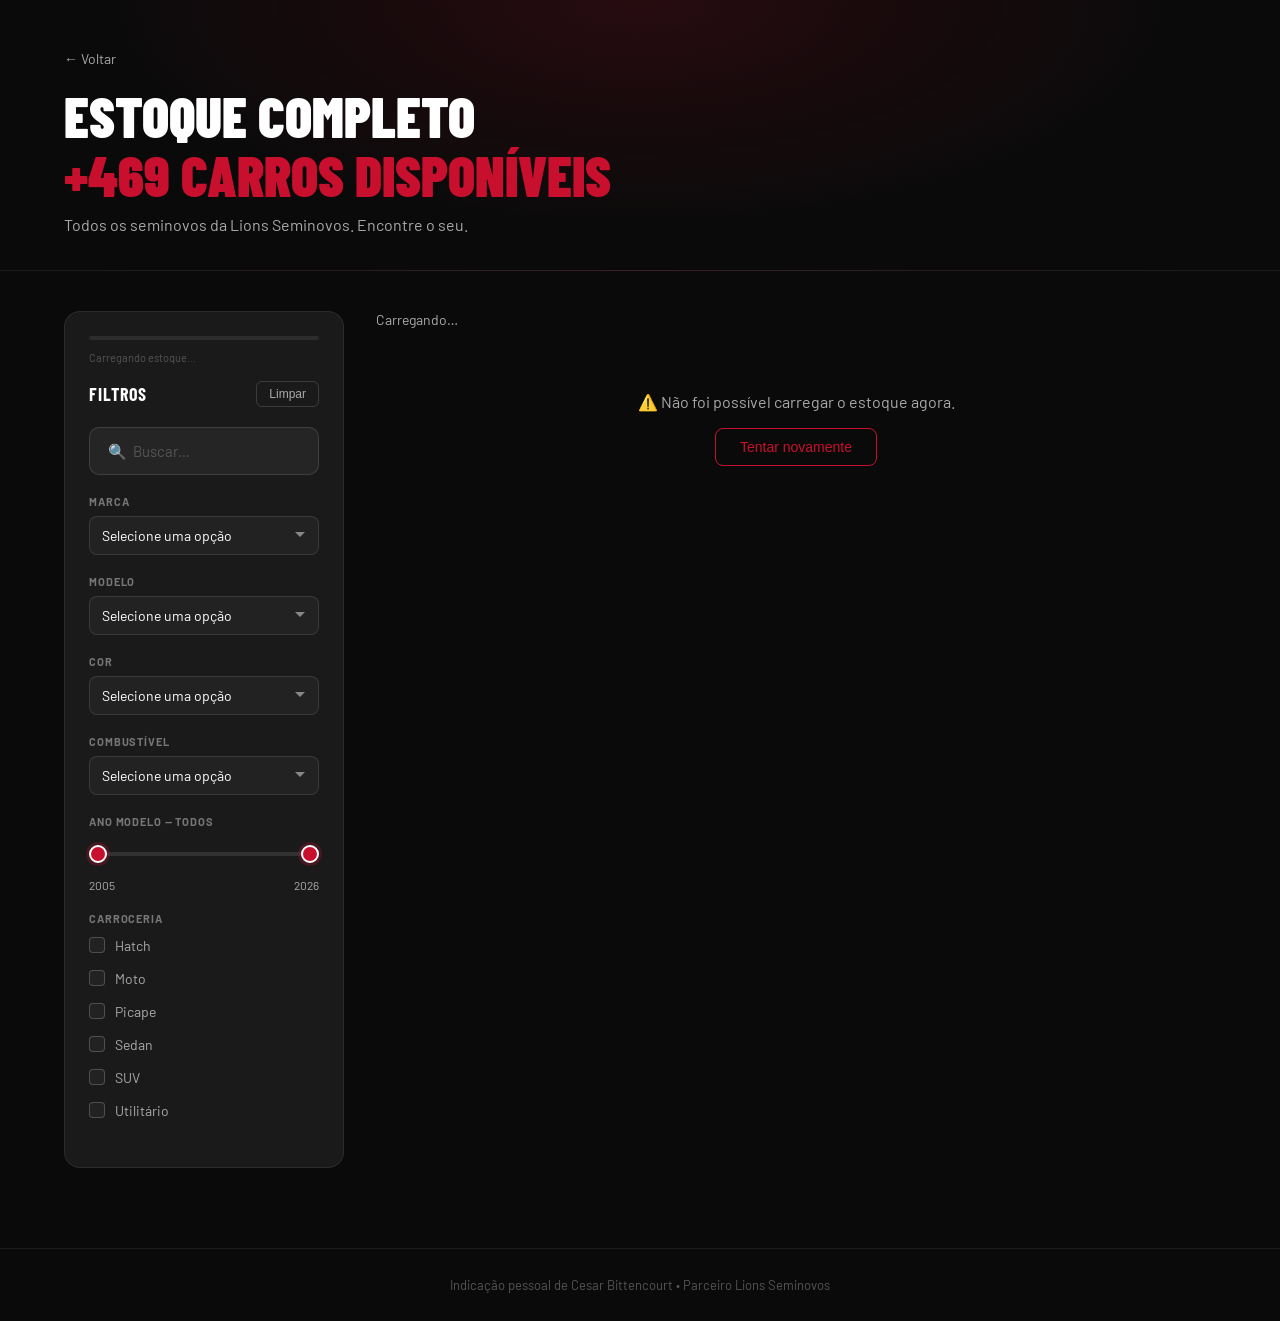
==== commit 6ac02034: "Mobile: topbar com filtro e busca, 1 coluna nos cards" ====
--- a/estoque.html
+++ b/estoque.html
@@ -36,20 +36,35 @@
     </div>
   </section>
 
+  <!-- BARRA MOBILE: FILTRO + BUSCA (visível só no celular) -->
+  <div class="mobile-topbar">
+    <button class="mobile-btn-filtro" id="btnFiltrosMobile">⚙️ Filtro</button>
+    <input type="text" id="buscaInputMobile" class="mobile-busca" placeholder="🔍 Pesquisar…" />
+  </div>
+
   <!-- LAYOUT COM SIDEBAR -->
   <section class="estoque-page-section">
     <div class="container">
       <div class="estoque-layout">
 
         <!-- SIDEBAR DE FILTROS -->
-        <aside class="filtros-sidebar">
+        <aside class="filtros-sidebar" id="filtrosSidebar">
+
+          <!-- Barra de progresso do carregamento (dentro da sidebar) -->
+          <div class="sidebar-progresso" id="sidebarProgresso">
+            <div class="sidebar-progresso-bar">
+              <div class="sidebar-progresso-fill" id="barraProgresso"></div>
+            </div>
+            <span class="sidebar-progresso-txt" id="progressoTxt">Carregando estoque…</span>
+          </div>
+
           <div class="sidebar-header">
             <span class="sidebar-titulo">Filtros</span>
             <button class="btn-limpar-filtros" id="btnLimparFiltros">Limpar</button>
           </div>
 
-          <!-- Busca -->
-          <div class="sidebar-grupo">
+          <!-- Busca (só desktop — no mobile usa a topbar) -->
+          <div class="sidebar-grupo sidebar-busca-desktop">
             <input type="text" id="buscaInput" class="busca-input" placeholder="🔍  Buscar…" />
           </div>
 
@@ -114,24 +129,30 @@
             </div>
           </div>
 
+          <!-- Botão fechar sidebar no mobile -->
+          <button class="btn-fechar-sidebar" id="btnFecharSidebar">✕ Fechar filtros</button>
+
         </aside>
+
+        <!-- OVERLAY para fechar sidebar no mobile -->
+        <div class="sidebar-overlay" id="sidebarOverlay"></div>
 
         <!-- ÁREA PRINCIPAL -->
         <div class="estoque-main">
 
           <!-- Contador -->
-          <p class="estoque-contador" id="estoqueContador"></p>
-
-          <!-- Loading -->
+          <p class="estoque-contador" id="estoqueContador">Carregando…</p>
+
+          <!-- Loading inicial (spinner simples, some quando os primeiros carros chegam) -->
           <div class="loading-estado" id="loadingEstado">
             <div class="spinner-grande"></div>
-            <p>Carregando estoque…</p>
+            <p>Buscando carros…</p>
           </div>
 
           <!-- Erro -->
           <div class="erro-estado" id="erroEstado" style="display:none;">
             <p>⚠️ Não foi possível carregar o estoque agora.</p>
-            <button class="btn-tentar" onclick="carregarPagina(1)">Tentar novamente</button>
+            <button class="btn-tentar" onclick="iniciar()">Tentar novamente</button>
           </div>
 
           <!-- Grid -->
@@ -144,10 +165,6 @@
       </div>
     </div>
   </section>
-
-  <!-- Botão mobile para abrir filtros -->
-  <button class="btn-filtros-mobile" id="btnFiltrosMobile">⚙️ Filtros</button>
-  <div class="sidebar-overlay" id="sidebarOverlay"></div>
 
   <!-- POPUP DO CARRO -->
   <div class="popup-overlay" id="popupOverlay">
--- a/style.css
+++ b/style.css
@@ -246,6 +246,18 @@
 
 @keyframes spin{to{transform:rotate(360deg)}}
 
+/* Barra de progresso loading */
+.loading-progresso-box{display:flex;flex-direction:column;align-items:center;gap:14px;padding:60px 40px;text-align:center}
+.loading-logo{font-size:48px;animation:pulse 1.5s ease-in-out infinite}
+@keyframes pulse{0%,100%{transform:scale(1);opacity:1}50%{transform:scale(1.1);opacity:.8}}
+.progresso-txt{font-family:'Barlow Condensed',sans-serif;font-size:20px;font-weight:700;text-transform:uppercase;color:var(--branco)}
+.barra-progresso-bg{width:280px;height:6px;background:rgba(255,255,255,.1);border-radius:3px;overflow:hidden}
+.barra-progresso-fill{height:100%;width:0%;background:linear-gradient(90deg,var(--vermelho-escuro),var(--vermelho));border-radius:3px;transition:width .3s ease}
+.progresso-sub{font-size:13px;color:#555}
+
+/* ══ TOPBAR MOBILE (filtro + busca) ══ */
+.mobile-topbar{display:none}
+
 /* ══ SIDEBAR DE FILTROS (ESTOQUE) ══ */
 .estoque-layout{display:grid;grid-template-columns:280px 1fr;gap:32px;align-items:start}
 .estoque-main{min-width:0}
@@ -255,6 +267,12 @@
 .sidebar-titulo{font-family:'Barlow Condensed',sans-serif;font-size:18px;font-weight:700;text-transform:uppercase;letter-spacing:.05em}
 .btn-limpar-filtros{background:transparent;border:1px solid rgba(255,255,255,.15);border-radius:6px;color:var(--cinza);font-size:12px;padding:5px 12px;cursor:pointer;transition:all .2s}
 .btn-limpar-filtros:hover{border-color:var(--vermelho);color:var(--vermelho)}
+
+/* Barra de progresso dentro da sidebar */
+.sidebar-progresso{margin-bottom:16px;display:none}
+.sidebar-progresso-bar{height:4px;background:rgba(255,255,255,.08);border-radius:2px;overflow:hidden;margin-bottom:6px}
+.sidebar-progresso-fill{height:100%;width:0%;background:linear-gradient(90deg,var(--vermelho-escuro),var(--vermelho));border-radius:2px;transition:width .3s ease}
+.sidebar-progresso-txt{font-size:11px;color:#555}
 
 .sidebar-grupo{margin-bottom:20px}
 .sidebar-label{display:block;font-size:11px;font-weight:700;text-transform:uppercase;letter-spacing:.08em;color:#777;margin-bottom:8px}
@@ -279,17 +297,33 @@
 .checkbox-item input[type=checkbox]:checked{background:var(--vermelho);border-color:var(--vermelho)}
 .checkbox-item input[type=checkbox]:checked::after{content:'✓';position:absolute;top:50%;left:50%;transform:translate(-50%,-50%);font-size:10px;color:#fff;font-weight:700}
 
-/* Botão mobile filtros */
-.btn-filtros-mobile{display:none;position:fixed;bottom:24px;right:24px;background:var(--vermelho);color:var(--branco);border:none;border-radius:100px;padding:14px 22px;font-family:'Barlow Condensed',sans-serif;font-size:16px;font-weight:700;text-transform:uppercase;cursor:pointer;z-index:100;box-shadow:0 4px 20px rgba(200,16,46,.5)}
+/* Botão fechar sidebar (mobile) */
+.btn-fechar-sidebar{display:none;width:100%;margin-top:16px;background:rgba(255,255,255,.06);border:1px solid var(--borda);border-radius:8px;color:var(--cinza);font-size:14px;padding:12px;cursor:pointer}
+
+/* Overlay */
 .sidebar-overlay{display:none;position:fixed;inset:0;background:rgba(0,0,0,.7);z-index:199;backdrop-filter:blur(3px)}
 .sidebar-overlay.ativo{display:block}
 
 @media(max-width:768px){
   .estoque-layout{grid-template-columns:1fr}
+  /* Topbar mobile: filtro + busca */
+  .mobile-topbar{display:flex;align-items:center;gap:10px;padding:12px 16px;background:var(--preto-medio);border-bottom:1px solid var(--borda);position:sticky;top:0;z-index:90}
+  .mobile-btn-filtro{background:var(--preto-card);border:1px solid var(--borda);border-radius:8px;color:var(--branco);font-family:'Barlow Condensed',sans-serif;font-size:15px;font-weight:700;padding:10px 16px;cursor:pointer;white-space:nowrap;flex-shrink:0}
+  .mobile-busca{flex:1;background:rgba(255,255,255,.05);border:1px solid rgba(255,255,255,.1);border-radius:8px;padding:10px 14px;font-family:'Barlow',sans-serif;font-size:14px;color:var(--branco);outline:none}
+  .mobile-busca::placeholder{color:#555}
+  .mobile-busca:focus{border-color:var(--vermelho)}
+  /* Busca desktop some no mobile */
+  .sidebar-busca-desktop{display:none}
+  /* Sidebar vira painel deslizante */
   .filtros-sidebar{position:fixed;top:0;left:0;bottom:0;width:300px;z-index:200;border-radius:0;overflow-y:auto;transform:translateX(-100%);transition:transform .3s ease}
   .filtros-sidebar.aberta{transform:translateX(0)}
-  .btn-filtros-mobile{display:block}
-  .estoque-page-section{padding-bottom:100px}
+  .btn-fechar-sidebar{display:block}
+  /* 1 coluna no mobile */
+  .estoque-page-grid{grid-template-columns:1fr!important}
+  .ep-card{display:grid;grid-template-columns:120px 1fr;border-radius:12px;overflow:hidden}
+  .ep-foto{height:auto;min-height:100px}
+  .ep-info{padding:12px}
+  .ep-modelo{font-size:15px}
 
   .hero-logo{height:36px;top:16px;left:16px}
   .criativo{flex-direction:column!important;min-height:auto;max-height:none!important}
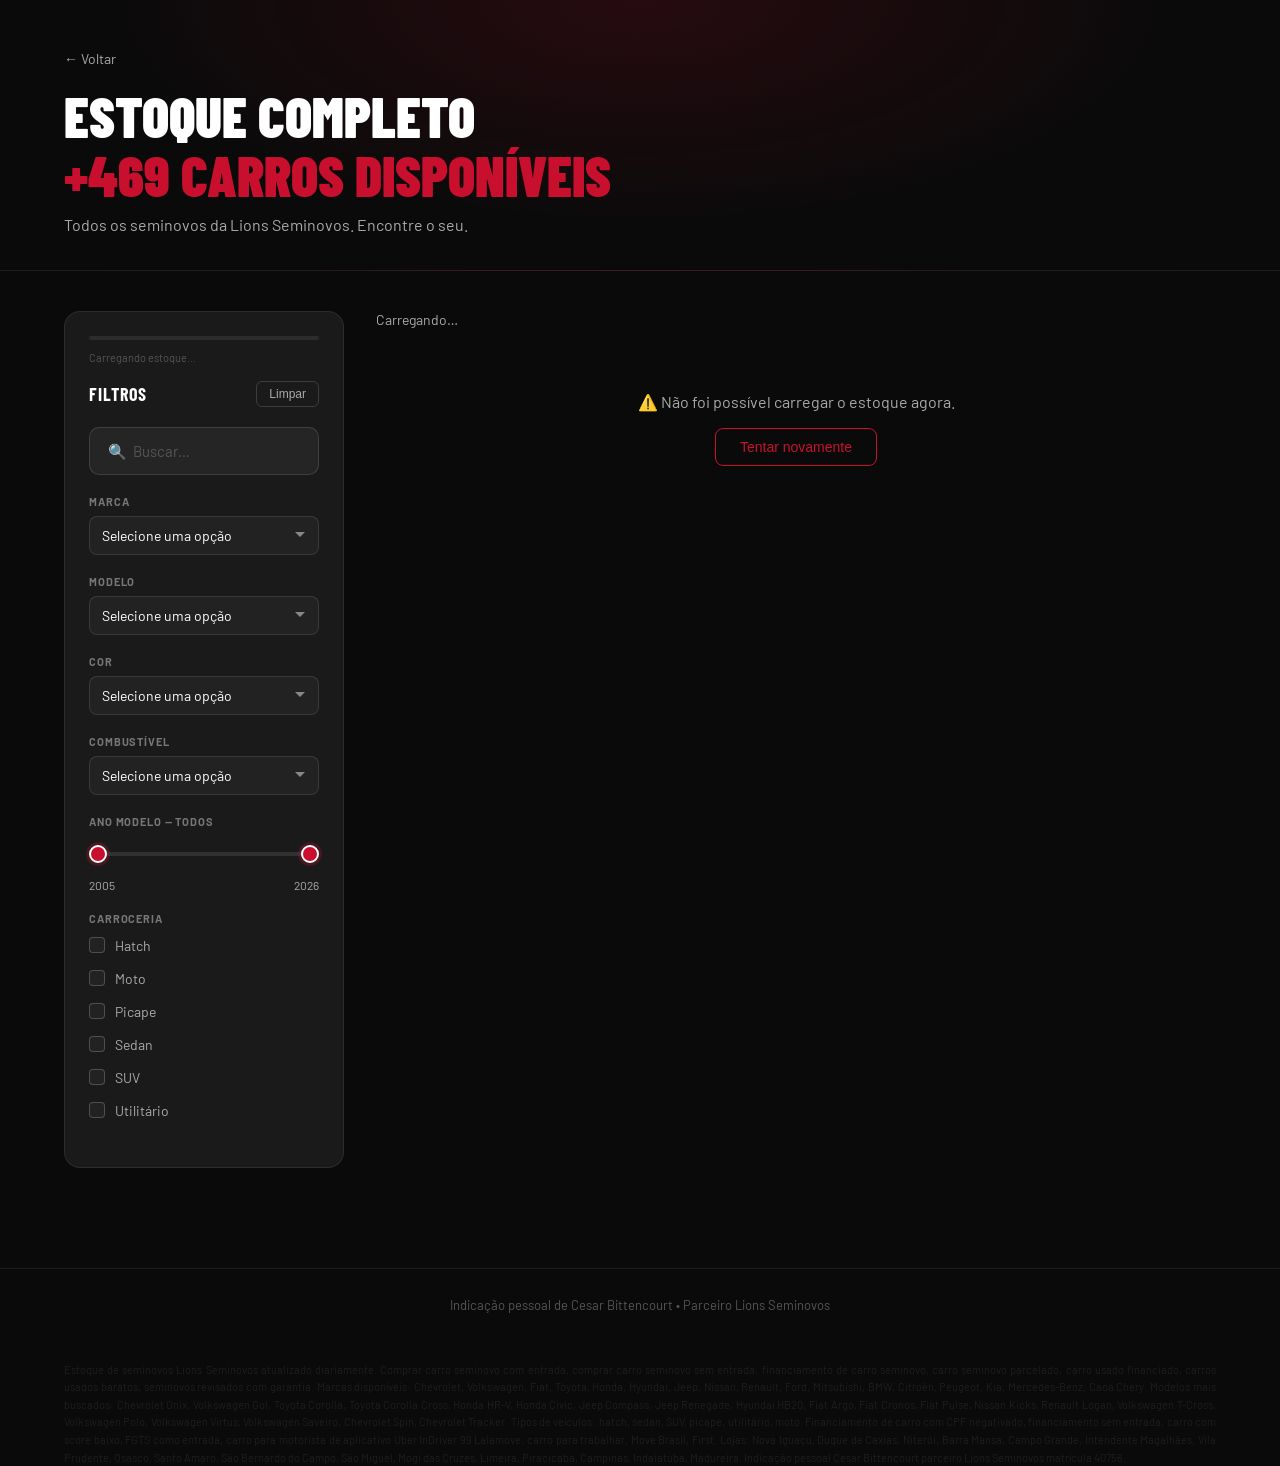
==== commit 7eb71ac6: "SEO: texto fixo e lista dinâmica de carros no rodapé" ====
--- a/estoque.html
+++ b/estoque.html
@@ -217,9 +217,17 @@
     </div>
   </div>
 
+  <!-- SEO: lista de carros gerada dinamicamente pelo estoque.js -->
+  <div id="seoCarros" class="seo-texto" aria-hidden="true"></div>
+
   <footer class="rodape">
     <p>Indicação pessoal de Cesar Bittencourt • Parceiro Lions Seminovos</p>
   </footer>
+
+  <!-- SEO texto fixo estoque -->
+  <div class="seo-texto">
+    Estoque de seminovos Lions Seminovos atualizado diariamente. Comprar carro seminovo com entrada, comprar carro seminovo sem entrada, financiamento de carro seminovo, carro seminovo parcelado, carro usado financiado, carros usados baratos, seminovos revisados com garantia. Marcas disponíveis: Chevrolet, Volkswagen, Fiat, Toyota, Honda, Hyundai, Jeep, Nissan, Renault, Ford, Mitsubishi, BMW, Citroën, Peugeot, Kia, Mercedes-Benz, Caoa Chery. Modelos mais buscados: Chevrolet Onix, Volkswagen Gol, Toyota Corolla, Toyota Corolla Cross, Honda HR-V, Honda Civic, Jeep Compass, Jeep Renegade, Hyundai HB20, Fiat Argo, Fiat Cronos, Fiat Pulse, Nissan Kicks, Renault Logan, Volkswagen T-Cross, Volkswagen Polo, Volkswagen Virtus, Volkswagen Saveiro, Chevrolet Spin, Chevrolet Tracker. Tipos de veículos: hatch, sedan, SUV, picape, utilitário, moto. Financiamento de carro com CPF negativado, financiamento sem entrada, carro com score baixo, FGTS como entrada, carro para motorista de aplicativo Uber InDriver 99 Lalamove, carro para trabalhar, Move Brasil, First. Lojas: Nova Iguaçu, Duque de Caxias, Niterói, Barra Mansa, Campo Grande, Intendente Magalhães, Vila Prudente, Osasco, Santo Amaro, São Bernardo do Campo, São Miguel, Mogi das Cruzes, Limeira, Piracicaba, Campinas, Indaiatuba, Madureira. Indicação pessoal Cesar Bittencourt parceiro Lions Seminovos matrícula 40756.
+  </div>
 
   <script src="env.js"></script>
   <script src="estoque.js"></script>
--- a/style.css
+++ b/style.css
@@ -318,12 +318,15 @@
   .filtros-sidebar{position:fixed;top:0;left:0;bottom:0;width:300px;z-index:200;border-radius:0;overflow-y:auto;transform:translateX(-100%);transition:transform .3s ease}
   .filtros-sidebar.aberta{transform:translateX(0)}
   .btn-fechar-sidebar{display:block}
-  /* 1 coluna no mobile */
+  /* 1 coluna no mobile — foto em cima, info embaixo */
   .estoque-page-grid{grid-template-columns:1fr!important}
-  .ep-card{display:grid;grid-template-columns:120px 1fr;border-radius:12px;overflow:hidden}
-  .ep-foto{height:auto;min-height:100px}
-  .ep-info{padding:12px}
-  .ep-modelo{font-size:15px}
+  .ep-card{display:flex;flex-direction:column;border-radius:12px;overflow:hidden}
+  .ep-foto{height:200px;width:100%}
+  .ep-foto img{width:100%;height:100%;object-fit:cover}
+  .ep-info{padding:14px}
+  .ep-modelo{font-size:17px}
+  .ep-detalhes{font-size:13px}
+  .btn-carro{padding:14px;font-size:17px}
 
   .hero-logo{height:36px;top:16px;left:16px}
   .criativo{flex-direction:column!important;min-height:auto;max-height:none!important}
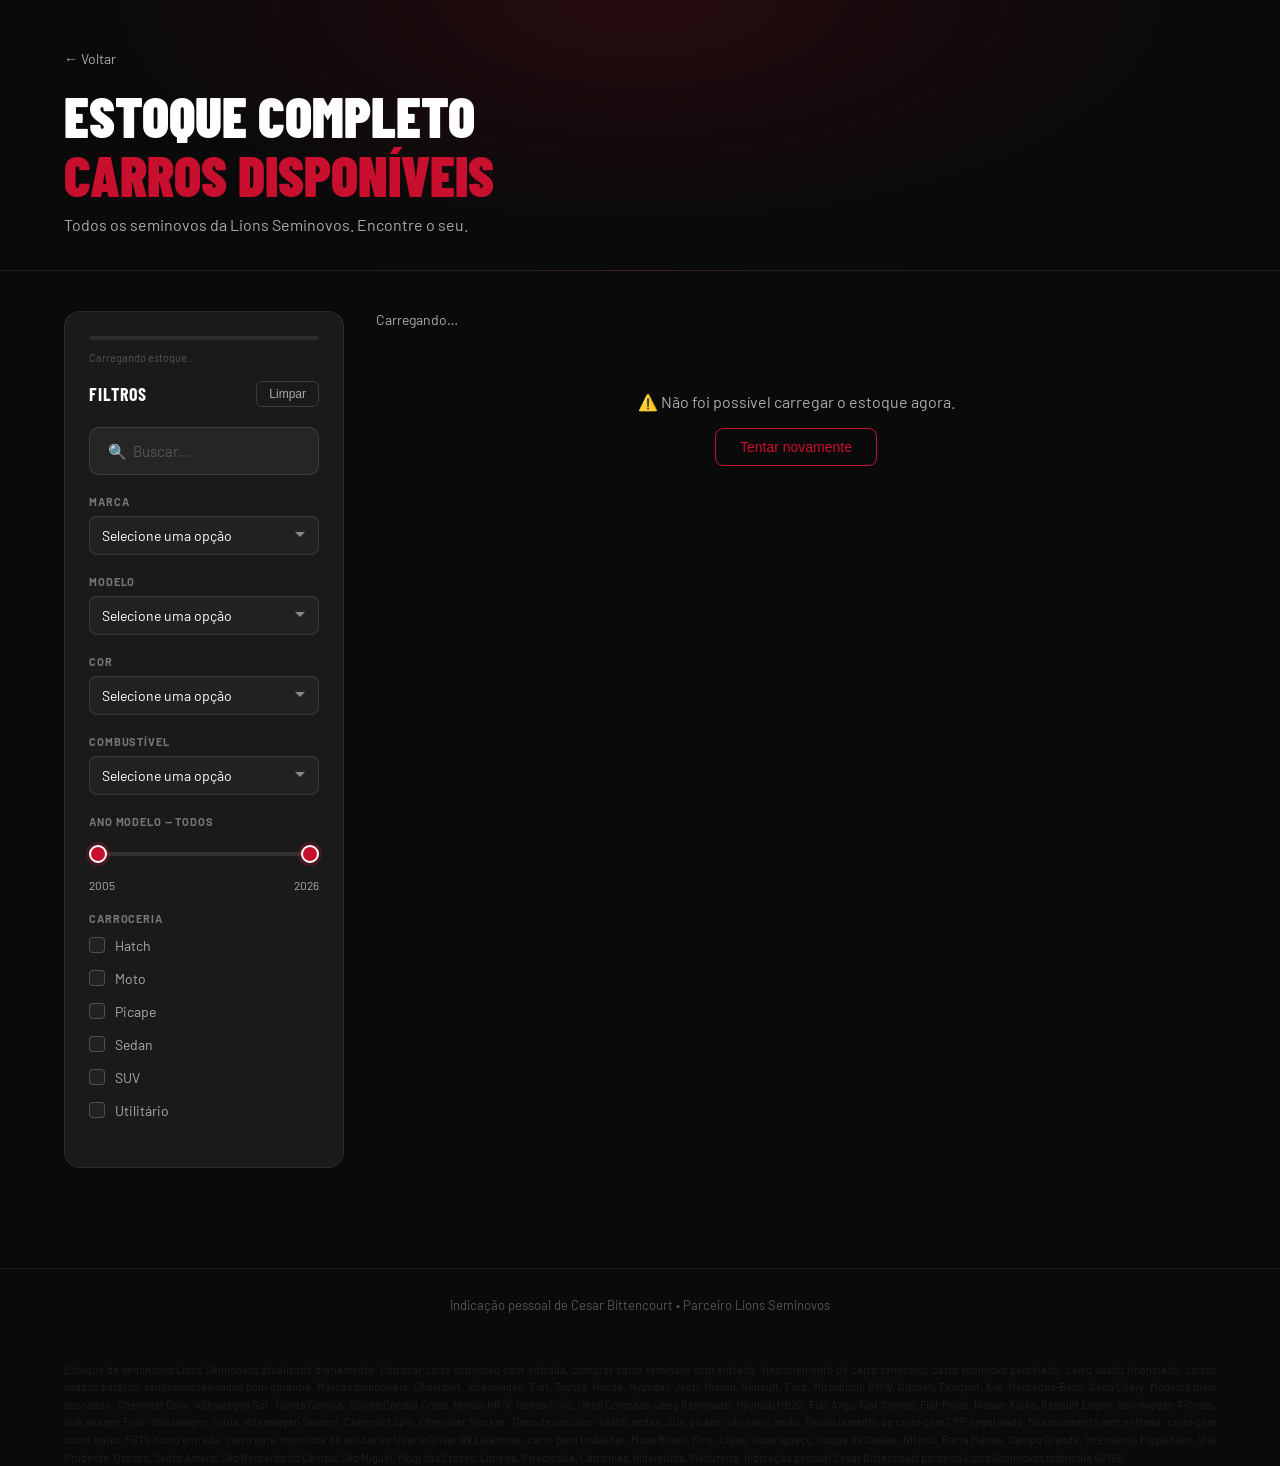
==== commit 527f8784: "Número de carros dinâmico na home e no estoque" ====
--- a/estoque.html
+++ b/estoque.html
@@ -31,7 +31,7 @@
   <section class="estoque-page-hero">
     <div class="container">
       <a href="index.html" class="btn-voltar-home">← Voltar</a>
-      <h1 class="estoque-page-titulo">Estoque completo<br/><em>+469 carros disponíveis</em></h1>
+      <h1 class="estoque-page-titulo">Estoque completo<br/><em>carros disponíveis</em></h1>
       <p class="estoque-page-sub">Todos os seminovos da Lions Seminovos. Encontre o seu.</p>
     </div>
   </section>
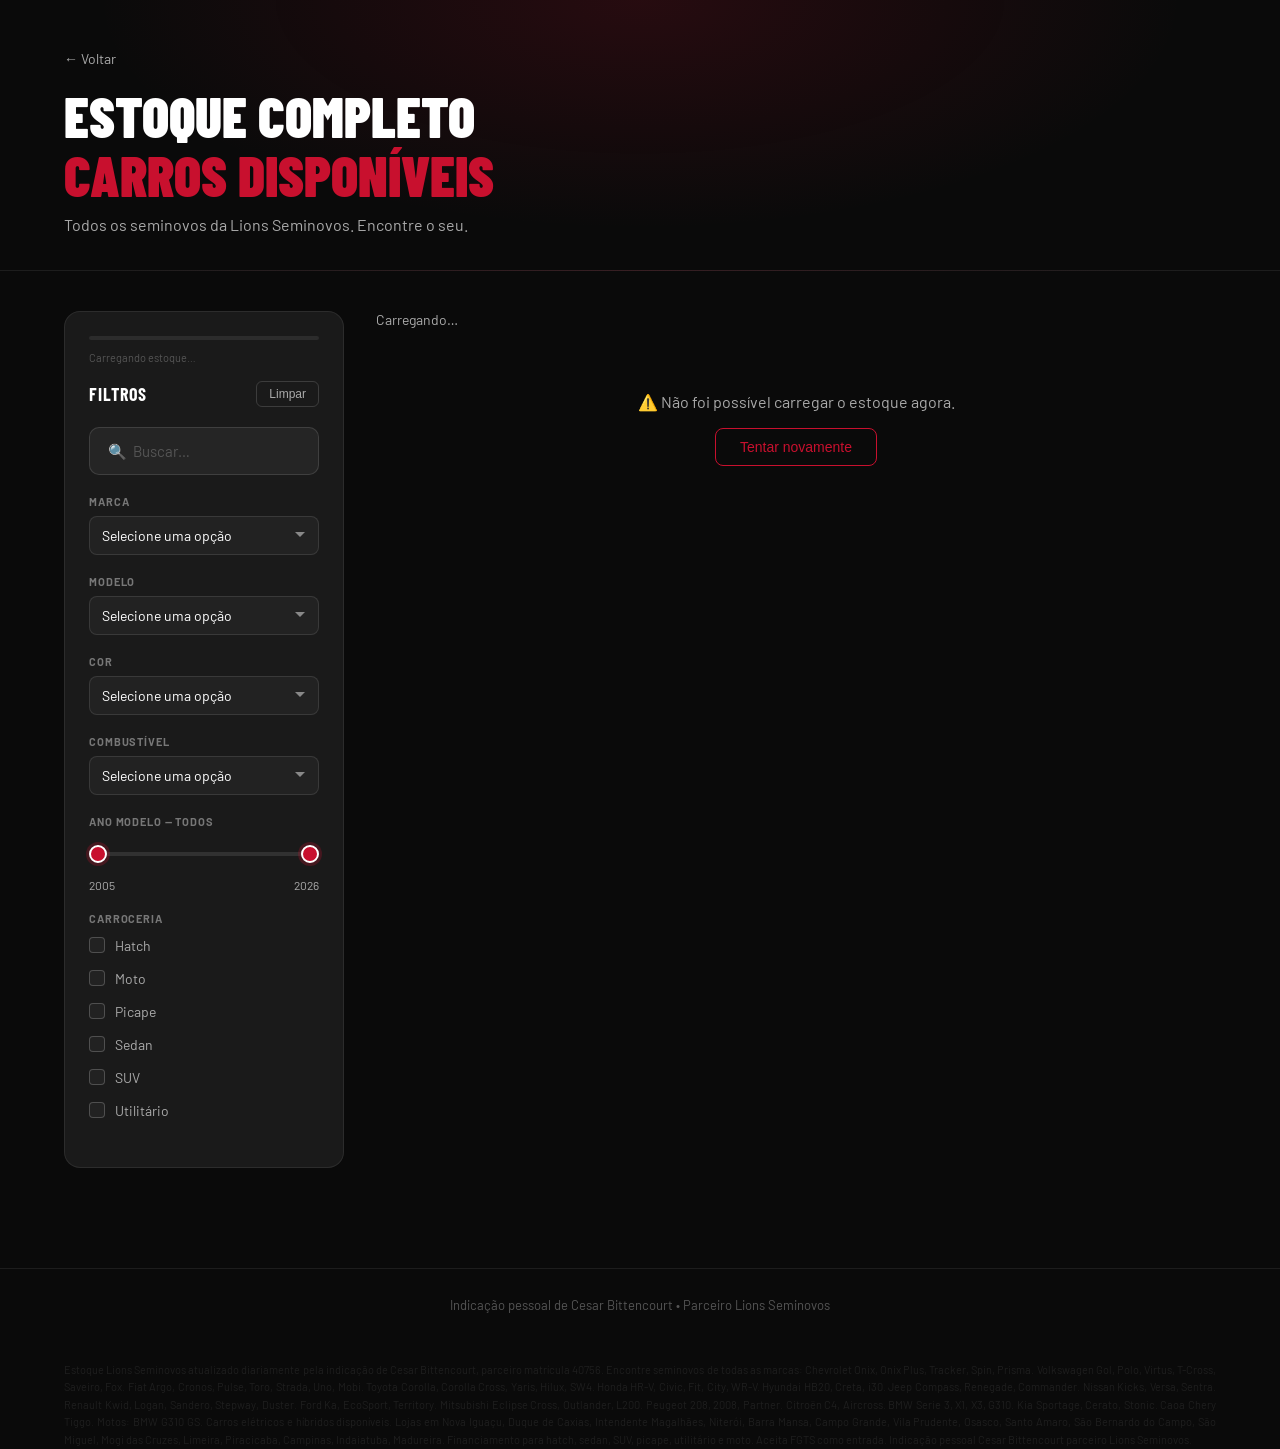
==== commit 83525151: "Contador e SEO corrigidos, número real sem texto duplicado" ====
--- a/estoque.html
+++ b/estoque.html
@@ -226,7 +226,7 @@
 
   <!-- SEO texto fixo estoque -->
   <div class="seo-texto">
-    Estoque de seminovos Lions Seminovos atualizado diariamente. Comprar carro seminovo com entrada, comprar carro seminovo sem entrada, financiamento de carro seminovo, carro seminovo parcelado, carro usado financiado, carros usados baratos, seminovos revisados com garantia. Marcas disponíveis: Chevrolet, Volkswagen, Fiat, Toyota, Honda, Hyundai, Jeep, Nissan, Renault, Ford, Mitsubishi, BMW, Citroën, Peugeot, Kia, Mercedes-Benz, Caoa Chery. Modelos mais buscados: Chevrolet Onix, Volkswagen Gol, Toyota Corolla, Toyota Corolla Cross, Honda HR-V, Honda Civic, Jeep Compass, Jeep Renegade, Hyundai HB20, Fiat Argo, Fiat Cronos, Fiat Pulse, Nissan Kicks, Renault Logan, Volkswagen T-Cross, Volkswagen Polo, Volkswagen Virtus, Volkswagen Saveiro, Chevrolet Spin, Chevrolet Tracker. Tipos de veículos: hatch, sedan, SUV, picape, utilitário, moto. Financiamento de carro com CPF negativado, financiamento sem entrada, carro com score baixo, FGTS como entrada, carro para motorista de aplicativo Uber InDriver 99 Lalamove, carro para trabalhar, Move Brasil, First. Lojas: Nova Iguaçu, Duque de Caxias, Niterói, Barra Mansa, Campo Grande, Intendente Magalhães, Vila Prudente, Osasco, Santo Amaro, São Bernardo do Campo, São Miguel, Mogi das Cruzes, Limeira, Piracicaba, Campinas, Indaiatuba, Madureira. Indicação pessoal Cesar Bittencourt parceiro Lions Seminovos matrícula 40756.
+    Estoque Lions Seminovos atualizado diariamente pela indicação de Cesar Bittencourt, parceiro matrícula 40756. Encontre seminovos de todas as marcas: Chevrolet Onix, Onix Plus, Tracker, Spin, Prisma. Volkswagen Gol, Polo, Virtus, T-Cross, Saveiro, Fox. Fiat Argo, Cronos, Pulse, Toro, Strada, Uno, Mobi. Toyota Corolla, Corolla Cross, Yaris, Hilux, SW4. Honda HR-V, Civic, Fit, City, WR-V. Hyundai HB20, Creta, i30. Jeep Compass, Renegade, Commander. Nissan Kicks, Versa, Sentra. Renault Kwid, Logan, Sandero, Stepway, Duster. Ford Ka, EcoSport, Territory. Mitsubishi Eclipse Cross, Outlander, L200. Peugeot 208, 2008, Partner. Citroën C4, Aircross. BMW Serie 3, X1, X3, G310. Kia Sportage, Cerato, Stonic. Caoa Chery Tiggo. Motos: BMW G310 GS. Carros elétricos e híbridos disponíveis. Lojas em Nova Iguaçu, Duque de Caxias, Intendente Magalhães, Niterói, Barra Mansa, Campo Grande, Vila Prudente, Osasco, Santo Amaro, São Bernardo do Campo, São Miguel, Mogi das Cruzes, Limeira, Piracicaba, Campinas, Indaiatuba, Madureira. Financiamento para hatch, sedan, SUV, picape, utilitário e moto. Aceita FGTS como entrada. Indicação pessoal Cesar Bittencourt parceiro Lions Seminovos.
   </div>
 
   <script src="env.js"></script>
